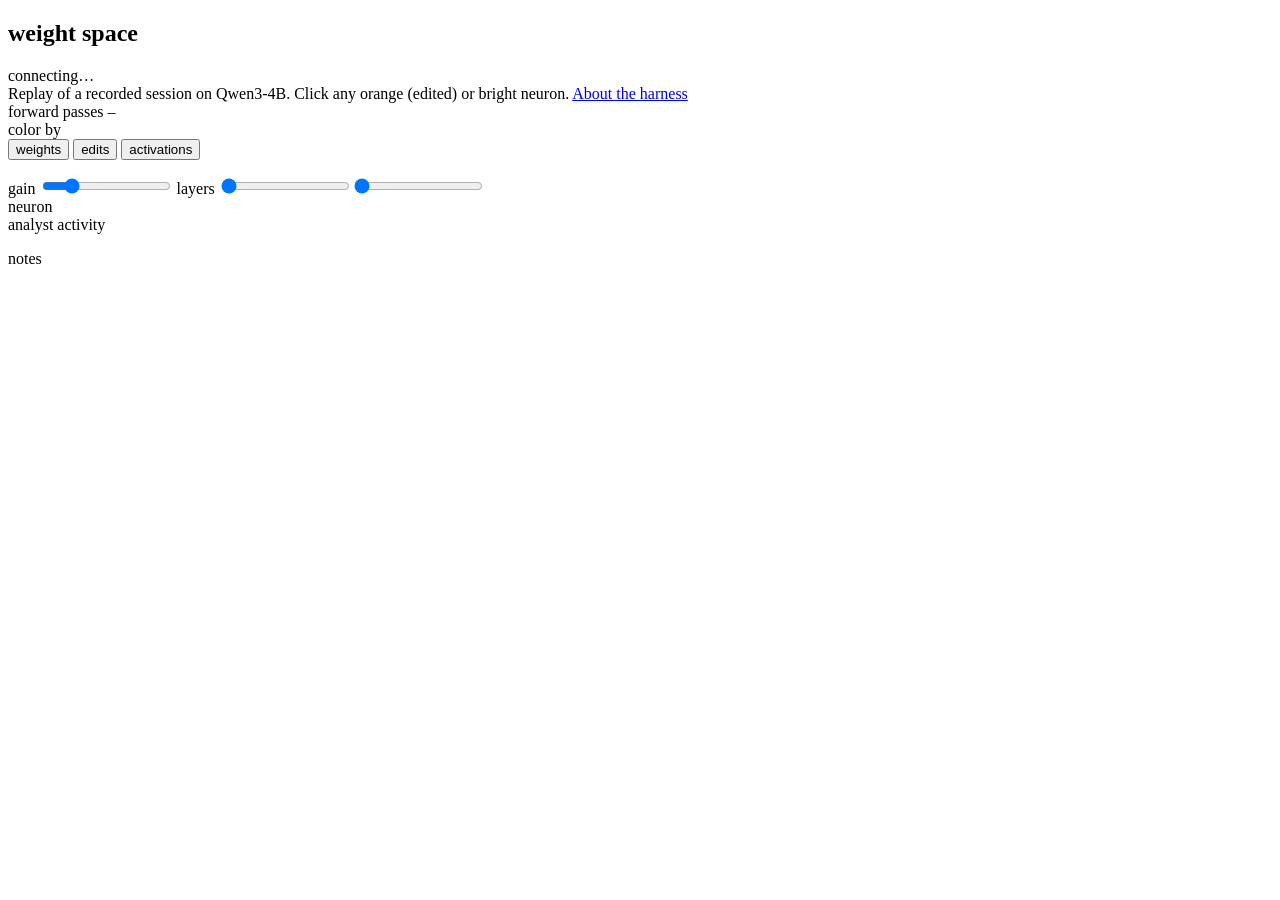
==== wsp/lab/viewer/index.html @ 13225d52 "Add wsp.lab: live weight-space lab with Claude as the analyst A rebuild of the paper's Experiment-8 " ====
<!doctype html>
<html lang="en">
<head>
  <meta charset="utf-8" />
  <meta name="viewport" content="width=device-width, initial-scale=1" />
  <title>wsp lab · weight space</title>
  <link rel="stylesheet" href="static/style.css" />
  <script type="importmap">
    {
      "imports": {
        "three": "https://cdn.jsdelivr.net/npm/three@0.170.0/build/three.module.js",
        "three/addons/": "https://cdn.jsdelivr.net/npm/three@0.170.0/examples/jsm/"
      }
    }
  </script>
</head>
<body>
  <div id="stage"></div>

  <aside id="panel">
    <header>
      <h1>weight space</h1>
      <div id="model" class="muted">connecting…</div>
      <div id="replay" class="replay small hidden">Replay of a recorded session on Qwen3-4B. Click any orange (edited) or bright neuron.
        <a href="../">About the harness</a></div>
    </header>

    <section>
      <div class="row between">
        <span class="label">forward passes</span>
        <span id="budget-text" class="mono">–</span>
      </div>
      <div class="meter"><div id="budget-bar"></div></div>
    </section>

    <section>
      <span class="label">color by</span>
      <div class="seg" id="modes">
        <button data-mode="weights" class="on">weights</button>
        <button data-mode="edits">edits</button>
        <button data-mode="activations">activations</button>
      </div>
      <p id="mode-help" class="muted small"></p>
      <label class="slider">gain <input id="gain" type="range" min="0.25" max="4" step="0.05" value="1" /></label>
      <label class="slider">layers <input id="lo" type="range" min="0" max="0" value="0" /><input id="hi" type="range" min="0" max="0" value="0" /></label>
      <div id="layer-range" class="muted small mono"></div>
    </section>

    <section id="inspect" class="hidden">
      <span class="label">neuron</span>
      <div id="inspect-body"></div>
    </section>

    <section class="grow">
      <div class="row between"><span class="label">analyst activity</span><span id="n-events" class="muted small mono"></span></div>
      <ol id="events"></ol>
    </section>

    <section>
      <span class="label">notes</span>
      <ol id="notes"></ol>
    </section>
  </aside>

  <div id="hud" class="mono small"></div>
  <script type="module" src="static/app.js"></script>
</body>
</html>
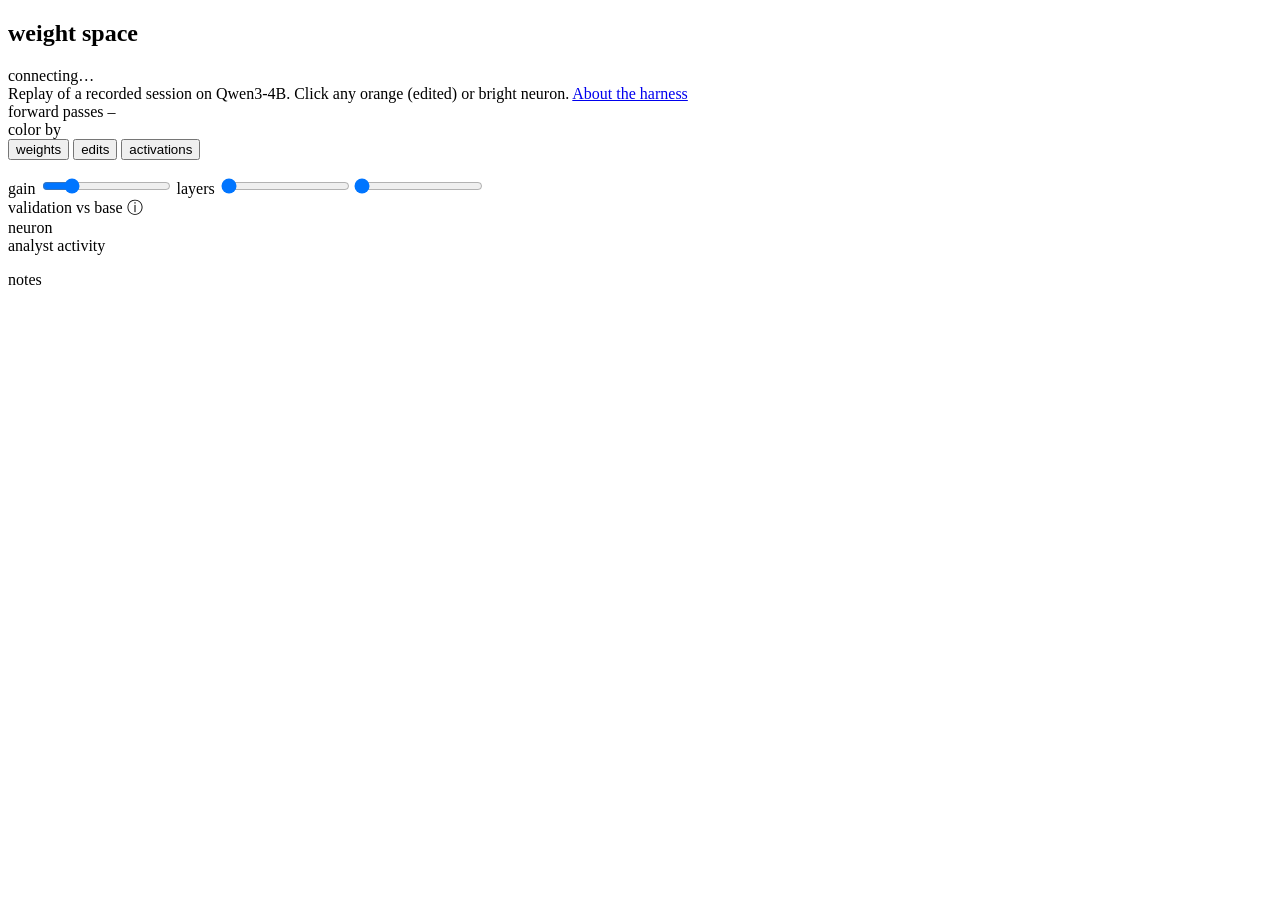
==== commit 4763125b: "Add per-edit validation, CUDA/vLLM speed options, push-based viewer Validation (wsp/lab/validate.py)" ====
--- a/wsp/lab/viewer/index.html
+++ b/wsp/lab/viewer/index.html
@@ -21,6 +21,7 @@
     <header>
       <h1>weight space</h1>
       <div id="model" class="muted">connecting…</div>
+      <div id="status" class="small mono" style="color:var(--accent)"></div>
       <div id="replay" class="replay small hidden">Replay of a recorded session on Qwen3-4B. Click any orange (edited) or bright neuron.
         <a href="../">About the harness</a></div>
     </header>
@@ -46,6 +47,11 @@
       <div id="layer-range" class="muted small mono"></div>
     </section>
 
+    <section id="val" class="hidden">
+      <span class="label">validation vs base <span class="muted" title="Paired mean per-token loss of reference solutions on a held-out validation split, one bar per weight state. Down = lower loss (better). Whiskers = 95% CI.">ⓘ</span></span>
+      <div id="val-body"></div>
+    </section>
+
     <section id="inspect" class="hidden">
       <span class="label">neuron</span>
       <div id="inspect-body"></div>
